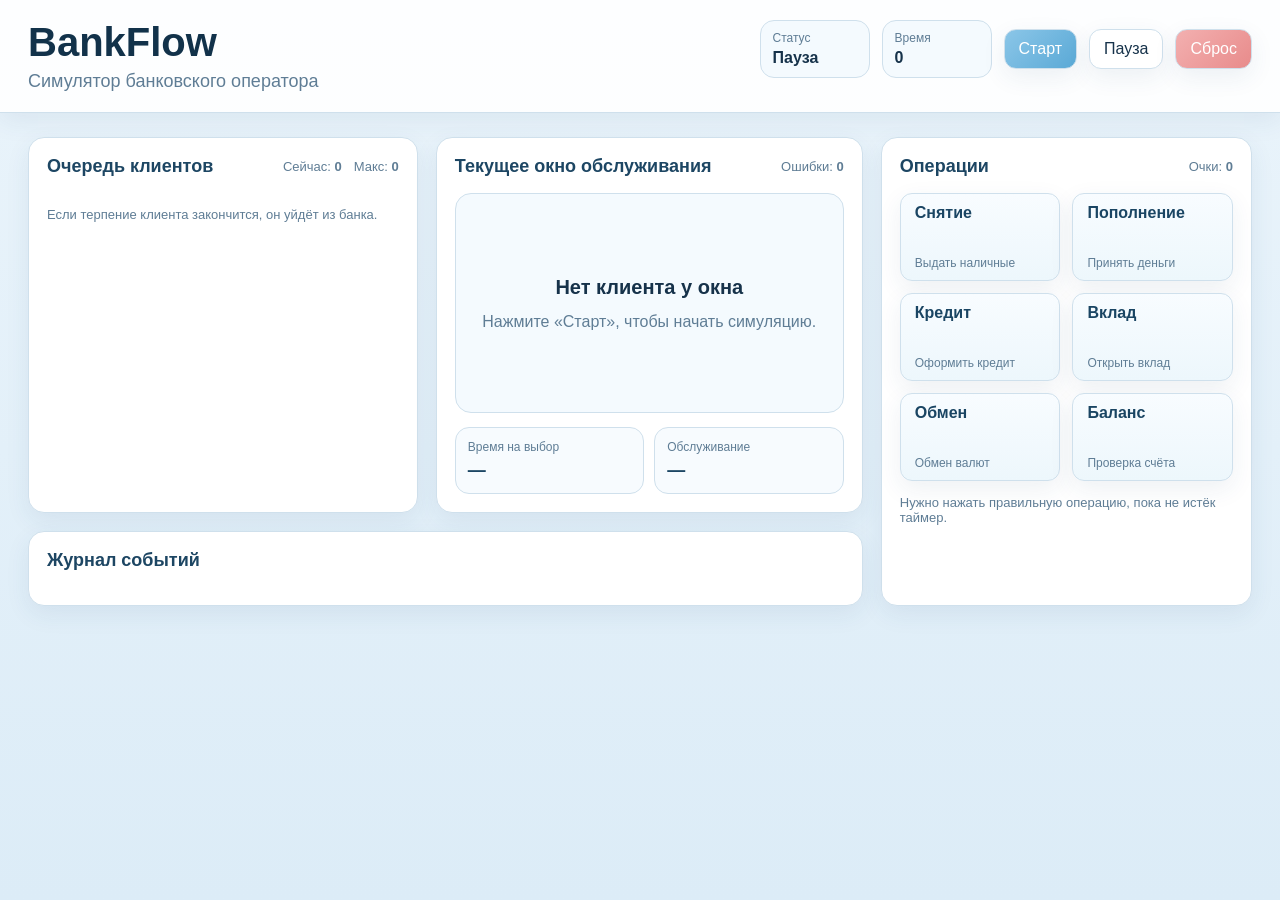
==== index.html @ 9f47d870 "add struct" ====
<!DOCTYPE html>
<html lang="ru">
<head>
  <meta charset="UTF-8" />
  <meta name="viewport" content="width=device-width, initial-scale=1.0" />
  <title>BankFlow</title>
  <link rel="stylesheet" href="./css/styles.css" />
</head>
<body>
  <header class="topbar">
    <div>
      <h1>BankFlow</h1>
      <p class="subtitle">Симулятор банковского оператора</p>
    </div>

    <div class="top-controls">
      <div class="stat-chip">
        <span>Статус</span>
        <strong id="gameStatus">Пауза</strong>
      </div>

      <div class="stat-chip">
        <span>Время</span>
        <strong id="simTime">0</strong>
      </div>

      <div class="stat-chip">
        <span>Скорость</span>
        <select id="speedSelect">
          <option value="1">x1</option>
          <option value="2">x2</option>
          <option value="3">x3</option>
        </select>
      </div>

      <button id="startBtn" class="primary">Старт</button>
      <button id="pauseBtn">Пауза</button>
      <button id="resetBtn" class="danger">Сброс</button>
    </div>
  </header>

  <main class="dashboard">
    <section class="card queue-card">
      <div class="card-head">
        <h2>Очередь клиентов</h2>
        <div class="mini-stats">
          <span>Сейчас: <strong id="queueCount">0</strong></span>
          <span>Макс: <strong id="maxQueue">0</strong></span>
        </div>
      </div>

      <div id="queueList" class="queue-list"></div>
      <p class="card-note">Если терпение клиента закончится, он уйдёт из банка.</p>
    </section>

    <section class="card service-card">
      <div class="card-head">
        <h2>Текущее окно обслуживания</h2>
        <div class="mini-stats">
          <span>Ошибки: <strong id="mistakes">0</strong></span>
        </div>
      </div>

      <div id="clientPanel" class="client-panel empty">
        <div class="empty-title">Нет клиента у окна</div>
        <div class="empty-text">Нажмите «Старт», чтобы начать симуляцию.</div>
      </div>

      <div class="timers">
        <div class="timer-box">
          <span>Время на выбор</span>
          <strong id="decisionTimer">—</strong>
        </div>
        <div class="timer-box">
          <span>Обслуживание</span>
          <strong id="serviceTimer">—</strong>
        </div>
      </div>
    </section>

    <section class="card actions-card">
      <div class="card-head">
        <h2>Операции</h2>
        <div class="mini-stats">
          <span>Очки: <strong id="score">0</strong></span>
        </div>
      </div>

      <div class="actions-grid">
        <button class="action-btn" data-op="withdraw">
          <span>Снятие</span>
          <small>Выдать наличные</small>
        </button>

        <button class="action-btn" data-op="deposit">
          <span>Пополнение</span>
          <small>Принять деньги</small>
        </button>

        <button class="action-btn" data-op="loan">
          <span>Кредит</span>
          <small>Оформить кредит</small>
        </button>

        <button class="action-btn" data-op="savings">
          <span>Вклад</span>
          <small>Открыть вклад</small>
        </button>

        <button class="action-btn" data-op="fx">
          <span>Обмен</span>
          <small>Обмен валют</small>
        </button>

        <button class="action-btn" data-op="balance">
          <span>Баланс</span>
          <small>Проверка счёта</small>
        </button>
      </div>

      <p class="card-note">Нужно нажать правильную операцию, пока не истёк таймер.</p>
    </section>

    <section class="card stats-card">
      <div class="card-head">
        <h2>Статистика</h2>
      </div>

      <div class="stats-grid">
        <div class="info-box">
          <span>Пришло</span>
          <strong id="arrivedCount">0</strong>
        </div>

        <div class="info-box">
          <span>Успешно</span>
          <strong id="servedCount">0</strong>
        </div>

        <div class="info-box">
          <span>Провалено</span>
          <strong id="failedCount">0</strong>
        </div>

        <div class="info-box">
          <span>Ушли</span>
          <strong id="leftCount">0</strong>
        </div>

        <div class="info-box">
          <span>Среднее ожидание</span>
          <strong id="avgWait">0.0</strong>
        </div>

        <div class="info-box">
          <span>Рейтинг</span>
          <strong id="rating">100%</strong>
        </div>
      </div>
    </section>

    <section class="card log-card">
      <div class="card-head">
        <h2>Журнал событий</h2>
      </div>

      <div id="logList" class="log-list"></div>
    </section>
  </main>

  <script src="./js/script.js"></script>
</body>
</html>
---- css/styles.css ----
:root{
  --bg:#eaf4fb;
  --bg-2:#dcecf7;
  --panel:#ffffff;
  --panel-2:#f4fafe;
  --text:#16324a;
  --muted:#5f7d95;
  --line:#cfe0ec;
  --accent:#5aa9d6;
  --accent-2:#7fc8a9;
  --danger:#e88b8b;
  --shadow:0 8px 24px rgba(40, 80, 120, 0.08);
  --radius:16px;
}

*{
  box-sizing:border-box;
}

body{
  margin:0;
  font-family:Arial, sans-serif;
  background:linear-gradient(180deg, var(--bg), var(--bg-2));
  color:var(--text);
  min-height:100vh;
}

.topbar{
  display:flex;
  justify-content:space-between;
  align-items:flex-start;
  gap:20px;
  padding:20px 28px;
  background:rgba(255,255,255,0.9);
  border-bottom:1px solid var(--line);
  box-shadow:var(--shadow);
}

h1{
  margin:0;
  font-size:40px;
  color:#12324a;
}

.subtitle{
  margin:6px 0 0;
  color:var(--muted);
  font-size:18px;
}

.top-controls{
  display:flex;
  align-items:center;
  gap:12px;
  flex-wrap:wrap;
  justify-content:flex-end;
}

.stat-chip{
  display:flex;
  flex-direction:column;
  gap:4px;
  background:var(--panel-2);
  border:1px solid var(--line);
  border-radius:14px;
  padding:10px 12px;
  min-width:110px;
}

.stat-chip span{
  color:var(--muted);
  font-size:12px;
}

select,
button{
  font:inherit;
  border:none;
  border-radius:12px;
  padding:10px 14px;
  background:var(--panel);
  color:var(--text);
  border:1px solid var(--line);
  box-shadow:var(--shadow);
}

button{
  cursor:pointer;
}

button.primary{
  background:linear-gradient(135deg, #8bc6e8, #5aa9d6);
  color:white;
}

button.danger{
  background:linear-gradient(135deg, #f3b0b0, #e88b8b);
  color:white;
}

.dashboard{
  padding:24px 28px 30px;
  display:grid;
  gap:18px;
  grid-template-columns:1.05fr 1.15fr 1fr;
  grid-template-areas:
    "queue service actions"
    "log   log    actions";
}

.card{
  background:var(--panel);
  border:1px solid var(--line);
  border-radius:var(--radius);
  padding:18px;
  box-shadow:var(--shadow);
}

.queue-card{ grid-area:queue; }
.service-card{ grid-area:service; }
.actions-card{ grid-area:actions; }
.log-card{ grid-area:log; }

.card-head{
  display:flex;
  justify-content:space-between;
  align-items:center;
  gap:10px;
  margin-bottom:16px;
}

.card-head h2{
  margin:0;
  font-size:18px;
  color:#1d4663;
}

.mini-stats{
  display:flex;
  gap:12px;
  flex-wrap:wrap;
  color:var(--muted);
  font-size:13px;
}

.queue-list,
.log-list{
  display:flex;
  flex-direction:column;
  gap:10px;
  max-height:430px;
  overflow:auto;
}

.queue-item,
.log-item{
  background:var(--panel-2);
  border:1px solid var(--line);
  border-radius:14px;
  padding:12px;
}

.queue-item{
  display:flex;
  justify-content:space-between;
  gap:12px;
}

.queue-main{
  display:flex;
  flex-direction:column;
  gap:4px;
}

.queue-title{
  font-weight:700;
}

.queue-request,
.queue-meta,
.log-item{
  color:var(--muted);
  font-size:13px;
}

.vip-badge{
  display:inline-block;
  margin-left:8px;
  padding:4px 8px;
  border-radius:999px;
  background:#e7f6ee;
  color:#2f7a5d;
  border:1px solid #b7dfcb;
  font-size:11px;
  font-weight:700;
}

.client-panel{
  min-height:220px;
  border-radius:16px;
  border:1px solid var(--line);
  background:var(--panel-2);
  padding:18px;
  display:flex;
  flex-direction:column;
  gap:14px;
}

.client-panel.empty{
  justify-content:center;
  align-items:center;
  text-align:center;
  color:var(--muted);
}

.empty-title{
  font-size:20px;
  font-weight:800;
  color:var(--text);
}

.client-title{
  font-size:22px;
  font-weight:800;
  color:#1d4663;
}

.client-request{
  color:#2e7fa8;
  font-size:16px;
  font-weight:700;
}

.client-data{
  display:grid;
  grid-template-columns:1fr 1fr;
  gap:10px;
}

.data-box,
.timer-box,
.info-box{
  background:#f7fbfe;
  border:1px solid var(--line);
  border-radius:14px;
  padding:12px;
}

.data-box span,
.timer-box span,
.info-box span{
  display:block;
  color:var(--muted);
  font-size:12px;
  margin-bottom:6px;
}

.data-box strong,
.timer-box strong,
.info-box strong{
  font-size:18px;
  color:#1c4664;
}

.timers{
  display:grid;
  grid-template-columns:1fr 1fr;
  gap:10px;
  margin-top:14px;
}

.actions-grid{
  display:grid;
  grid-template-columns:1fr 1fr;
  gap:12px;
}

.action-btn{
  text-align:left;
  min-height:88px;
  display:flex;
  flex-direction:column;
  justify-content:space-between;
  background:linear-gradient(180deg, #f8fcff, #edf7fc);
}

.action-btn span{
  font-weight:800;
  font-size:16px;
  color:#1a4563;
}

.action-btn small{
  color:var(--muted);
  font-size:12px;
}

.log-item.success{ border-color:#b7dfcb; }
.log-item.error{ border-color:#eab5b5; }
.log-item.warn{ border-color:#e9d7a2; }

.card-note{
  margin:14px 0 0;
  color:var(--muted);
  font-size:13px;
}

/* скрыть скорость */
.stat-chip:has(#speedSelect){
  display:none;
}

/* скрыть блок статистики */
.stats-card{
  display:none;
}

@media (max-width: 1150px){
  .dashboard{
    grid-template-columns:1fr;
    grid-template-areas:
      "service"
      "actions"
      "queue"
      "log";
  }
}

@media (max-width: 700px){
  .topbar{
    flex-direction:column;
  }

  .top-controls{
    justify-content:flex-start;
  }

  .actions-grid,
  .timers,
  .client-data{
    grid-template-columns:1fr;
  }

  .dashboard{
    padding:16px;
  }
}
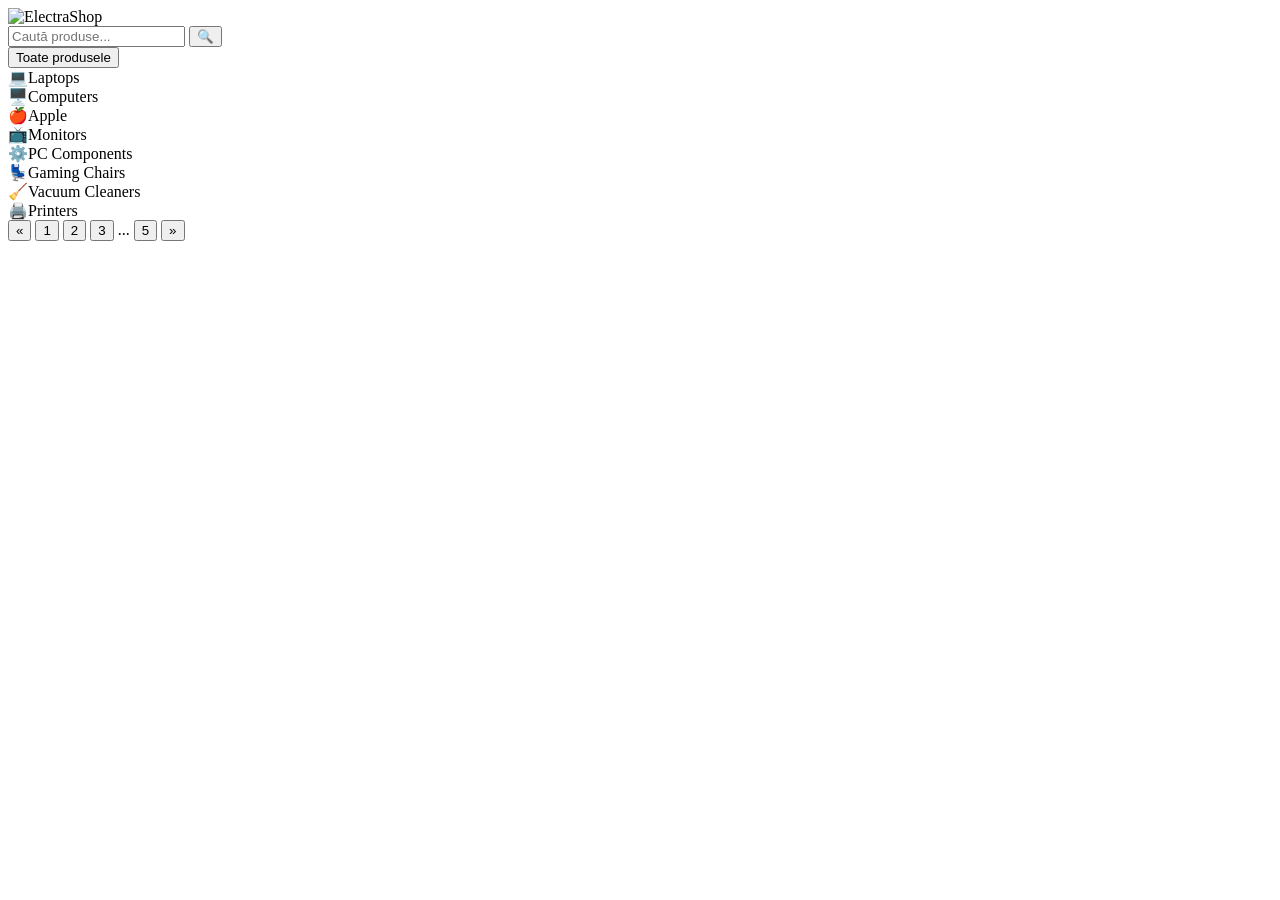
==== commit ebaafec9: "Am realizat codul html" ====
--- a/index.html
+++ b/index.html
@@ -1,173 +1,59 @@
 <!DOCTYPE html>
-<html lang="ru">
+<html lang="ro">
 <head>
-  <meta charset="UTF-8" />
-  <meta name="viewport" content="width=device-width, initial-scale=1.0" />
-  <title>BankFlow</title>
-  <link rel="stylesheet" href="./css/styles.css" />
+    <meta charset="UTF-8">
+    <meta name="viewport" content="width=device-width, initial-scale=1.0">
+    <title>ElectraShop - Desktop</title>
+    <link rel="stylesheet" href="style.css">
 </head>
 <body>
-  <header class="topbar">
-    <div>
-      <h1>BankFlow</h1>
-      <p class="subtitle">Симулятор банковского оператора</p>
+
+    <header>
+        <div class="header-container">
+            <div class="logo">
+                <img src="logo_placeholder.png" alt="ElectraShop">
+            </div>
+            <div class="search-bar">
+                <input type="text" placeholder="Caută produse...">
+                <button>🔍</button>
+            </div>
+            <nav>
+                <button class="all-products-btn">Toate produsele</button>
+            </nav>
+        </div>
+    </header>
+
+    <section class="categories-grid">
+        <div class="category-item">💻<span>Laptops</span></div>
+        <div class="category-item">🖥️<span>Computers</span></div>
+        <div class="category-item">🍎<span>Apple</span></div>
+        <div class="category-item">📺<span>Monitors</span></div>
+        <div class="category-item">⚙️<span>PC Components</span></div>
+        <div class="category-item">💺<span>Gaming Chairs</span></div>
+        <div class="category-item">🧹<span>Vacuum Cleaners</span></div>
+        <div class="category-item">🖨️<span>Printers</span></div>
+    </section>
+
+    <main class="products-container">
+        <div class="product-card"></div>
+        <div class="product-card"></div>
+        <div class="product-card"></div>
+        <div class="product-card"></div>
+        <div class="product-card"></div>
+        <div class="product-card"></div>
+        <div class="product-card"></div>
+        <div class="product-card"></div>
+    </main>
+
+    <div class="pagination">
+        <button>&laquo;</button>
+        <button class="active">1</button>
+        <button>2</button>
+        <button>3</button>
+        <span>...</span>
+        <button>5</button>
+        <button>&raquo;</button>
     </div>
 
-    <div class="top-controls">
-      <div class="stat-chip">
-        <span>Статус</span>
-        <strong id="gameStatus">Пауза</strong>
-      </div>
-
-      <div class="stat-chip">
-        <span>Время</span>
-        <strong id="simTime">0</strong>
-      </div>
-
-      <div class="stat-chip">
-        <span>Скорость</span>
-        <select id="speedSelect">
-          <option value="1">x1</option>
-          <option value="2">x2</option>
-          <option value="3">x3</option>
-        </select>
-      </div>
-
-      <button id="startBtn" class="primary">Старт</button>
-      <button id="pauseBtn">Пауза</button>
-      <button id="resetBtn" class="danger">Сброс</button>
-    </div>
-  </header>
-
-  <main class="dashboard">
-    <section class="card queue-card">
-      <div class="card-head">
-        <h2>Очередь клиентов</h2>
-        <div class="mini-stats">
-          <span>Сейчас: <strong id="queueCount">0</strong></span>
-          <span>Макс: <strong id="maxQueue">0</strong></span>
-        </div>
-      </div>
-
-      <div id="queueList" class="queue-list"></div>
-      <p class="card-note">Если терпение клиента закончится, он уйдёт из банка.</p>
-    </section>
-
-    <section class="card service-card">
-      <div class="card-head">
-        <h2>Текущее окно обслуживания</h2>
-        <div class="mini-stats">
-          <span>Ошибки: <strong id="mistakes">0</strong></span>
-        </div>
-      </div>
-
-      <div id="clientPanel" class="client-panel empty">
-        <div class="empty-title">Нет клиента у окна</div>
-        <div class="empty-text">Нажмите «Старт», чтобы начать симуляцию.</div>
-      </div>
-
-      <div class="timers">
-        <div class="timer-box">
-          <span>Время на выбор</span>
-          <strong id="decisionTimer">—</strong>
-        </div>
-        <div class="timer-box">
-          <span>Обслуживание</span>
-          <strong id="serviceTimer">—</strong>
-        </div>
-      </div>
-    </section>
-
-    <section class="card actions-card">
-      <div class="card-head">
-        <h2>Операции</h2>
-        <div class="mini-stats">
-          <span>Очки: <strong id="score">0</strong></span>
-        </div>
-      </div>
-
-      <div class="actions-grid">
-        <button class="action-btn" data-op="withdraw">
-          <span>Снятие</span>
-          <small>Выдать наличные</small>
-        </button>
-
-        <button class="action-btn" data-op="deposit">
-          <span>Пополнение</span>
-          <small>Принять деньги</small>
-        </button>
-
-        <button class="action-btn" data-op="loan">
-          <span>Кредит</span>
-          <small>Оформить кредит</small>
-        </button>
-
-        <button class="action-btn" data-op="savings">
-          <span>Вклад</span>
-          <small>Открыть вклад</small>
-        </button>
-
-        <button class="action-btn" data-op="fx">
-          <span>Обмен</span>
-          <small>Обмен валют</small>
-        </button>
-
-        <button class="action-btn" data-op="balance">
-          <span>Баланс</span>
-          <small>Проверка счёта</small>
-        </button>
-      </div>
-
-      <p class="card-note">Нужно нажать правильную операцию, пока не истёк таймер.</p>
-    </section>
-
-    <section class="card stats-card">
-      <div class="card-head">
-        <h2>Статистика</h2>
-      </div>
-
-      <div class="stats-grid">
-        <div class="info-box">
-          <span>Пришло</span>
-          <strong id="arrivedCount">0</strong>
-        </div>
-
-        <div class="info-box">
-          <span>Успешно</span>
-          <strong id="servedCount">0</strong>
-        </div>
-
-        <div class="info-box">
-          <span>Провалено</span>
-          <strong id="failedCount">0</strong>
-        </div>
-
-        <div class="info-box">
-          <span>Ушли</span>
-          <strong id="leftCount">0</strong>
-        </div>
-
-        <div class="info-box">
-          <span>Среднее ожидание</span>
-          <strong id="avgWait">0.0</strong>
-        </div>
-
-        <div class="info-box">
-          <span>Рейтинг</span>
-          <strong id="rating">100%</strong>
-        </div>
-      </div>
-    </section>
-
-    <section class="card log-card">
-      <div class="card-head">
-        <h2>Журнал событий</h2>
-      </div>
-
-      <div id="logList" class="log-list"></div>
-    </section>
-  </main>
-
-  <script src="./js/script.js"></script>
 </body>
-</html>+</html>
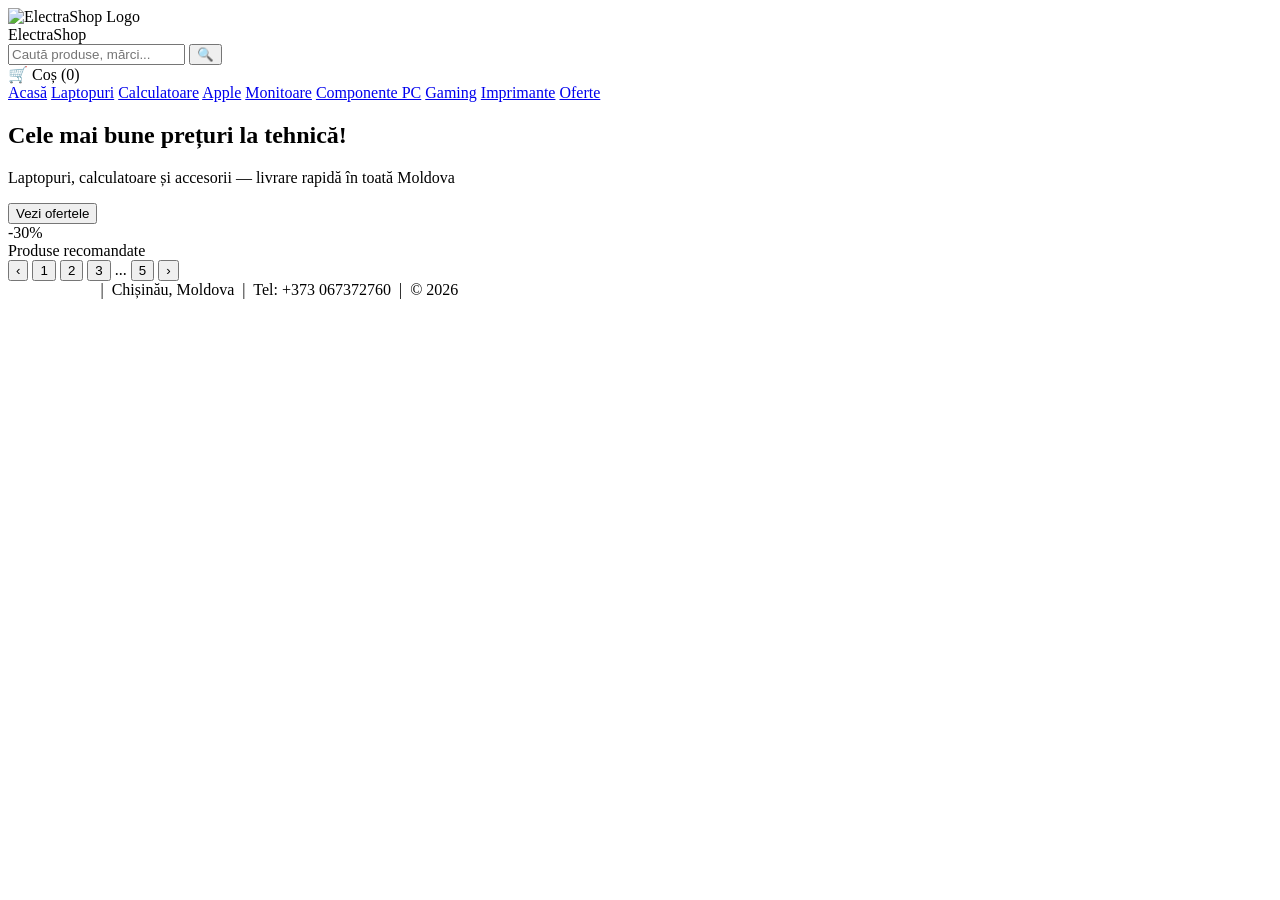
==== commit b5178784: "Update index.html" ====
--- a/index.html
+++ b/index.html
@@ -3,57 +3,68 @@
 <head>
     <meta charset="UTF-8">
     <meta name="viewport" content="width=device-width, initial-scale=1.0">
-    <title>ElectraShop - Desktop</title>
+    <title>ElectraShop — Magazin Online</title>
     <link rel="stylesheet" href="style.css">
 </head>
 <body>
 
-    <header>
-        <div class="header-container">
-            <div class="logo">
-                <img src="logo_placeholder.png" alt="ElectraShop">
+<header>
+    <div class="header-top">
+        <div class="logo-area">
+            <div class="logo-wrap">
+                <img src="logo.png" alt="ElectraShop Logo">
             </div>
-            <div class="search-bar">
-                <input type="text" placeholder="Caută produse...">
-                <button>🔍</button>
-            </div>
-            <nav>
-                <button class="all-products-btn">Toate produsele</button>
-            </nav>
+            <span class="brand-name">Electra<span>Shop</span></span>
         </div>
-    </header>
+        <div class="header-search">
+            <input type="text" placeholder="Caută produse, mărci...">
+            <button>🔍</button>
+        </div>
+        <div class="header-right">
+            <div class="cart-btn"><span>🛒</span> Coș (0)</div>
+        </div>
+    </div>
+    <nav class="main-nav">
+        <a href="#">Acasă</a>
+        <a href="#">Laptopuri</a>
+        <a href="#">Calculatoare</a>
+        <a href="#">Apple</a>
+        <a href="#">Monitoare</a>
+        <a href="#">Componente PC</a>
+        <a href="#">Gaming</a>
+        <a href="#">Imprimante</a>
+        <a href="#">Oferte</a>
+    </nav>
+</header>
 
-    <section class="categories-grid">
-        <div class="category-item">💻<span>Laptops</span></div>
-        <div class="category-item">🖥️<span>Computers</span></div>
-        <div class="category-item">🍎<span>Apple</span></div>
-        <div class="category-item">📺<span>Monitors</span></div>
-        <div class="category-item">⚙️<span>PC Components</span></div>
-        <div class="category-item">💺<span>Gaming Chairs</span></div>
-        <div class="category-item">🧹<span>Vacuum Cleaners</span></div>
-        <div class="category-item">🖨️<span>Printers</span></div>
-    </section>
-
-    <main class="products-container">
-        <div class="product-card"></div>
-        <div class="product-card"></div>
-        <div class="product-card"></div>
-        <div class="product-card"></div>
-        <div class="product-card"></div>
-        <div class="product-card"></div>
-        <div class="product-card"></div>
-        <div class="product-card"></div>
-    </main>
-
-    <div class="pagination">
-        <button>&laquo;</button>
-        <button class="active">1</button>
-        <button>2</button>
-        <button>3</button>
-        <span>...</span>
-        <button>5</button>
-        <button>&raquo;</button>
+<div class="page">
+    <div class="promo-banner">
+        <div class="promo-text">
+            <h2>Cele mai bune prețuri la tehnică!</h2>
+            <p>Laptopuri, calculatoare și accesorii — livrare rapidă în toată Moldova</p>
+            <button class="promo-btn">Vezi ofertele</button>
+        </div>
+        <div class="promo-badge">-30%</div>
     </div>
 
+    <div class="section-title">Produse recomandate</div>
+    <div class="products-grid" id="prodGrid"></div>
+    
+    <div class="pagination">
+        <button class="pg-btn">‹</button>
+        <button class="pg-btn active">1</button>
+        <button class="pg-btn">2</button>
+        <button class="pg-btn">3</button>
+        <span>...</span>
+        <button class="pg-btn">5</button>
+        <button class="pg-btn">›</button>
+    </div>
+</div>
+
+<footer>
+    <strong style="color:#fff">Electra<span>Shop</span></strong> &nbsp;|&nbsp; Chișinău, Moldova &nbsp;|&nbsp; Tel: <span>+373 067372760</span> &nbsp;|&nbsp; &copy; 2026
+</footer>
+
+<script src="script.js"></script>
 </body>
 </html>
